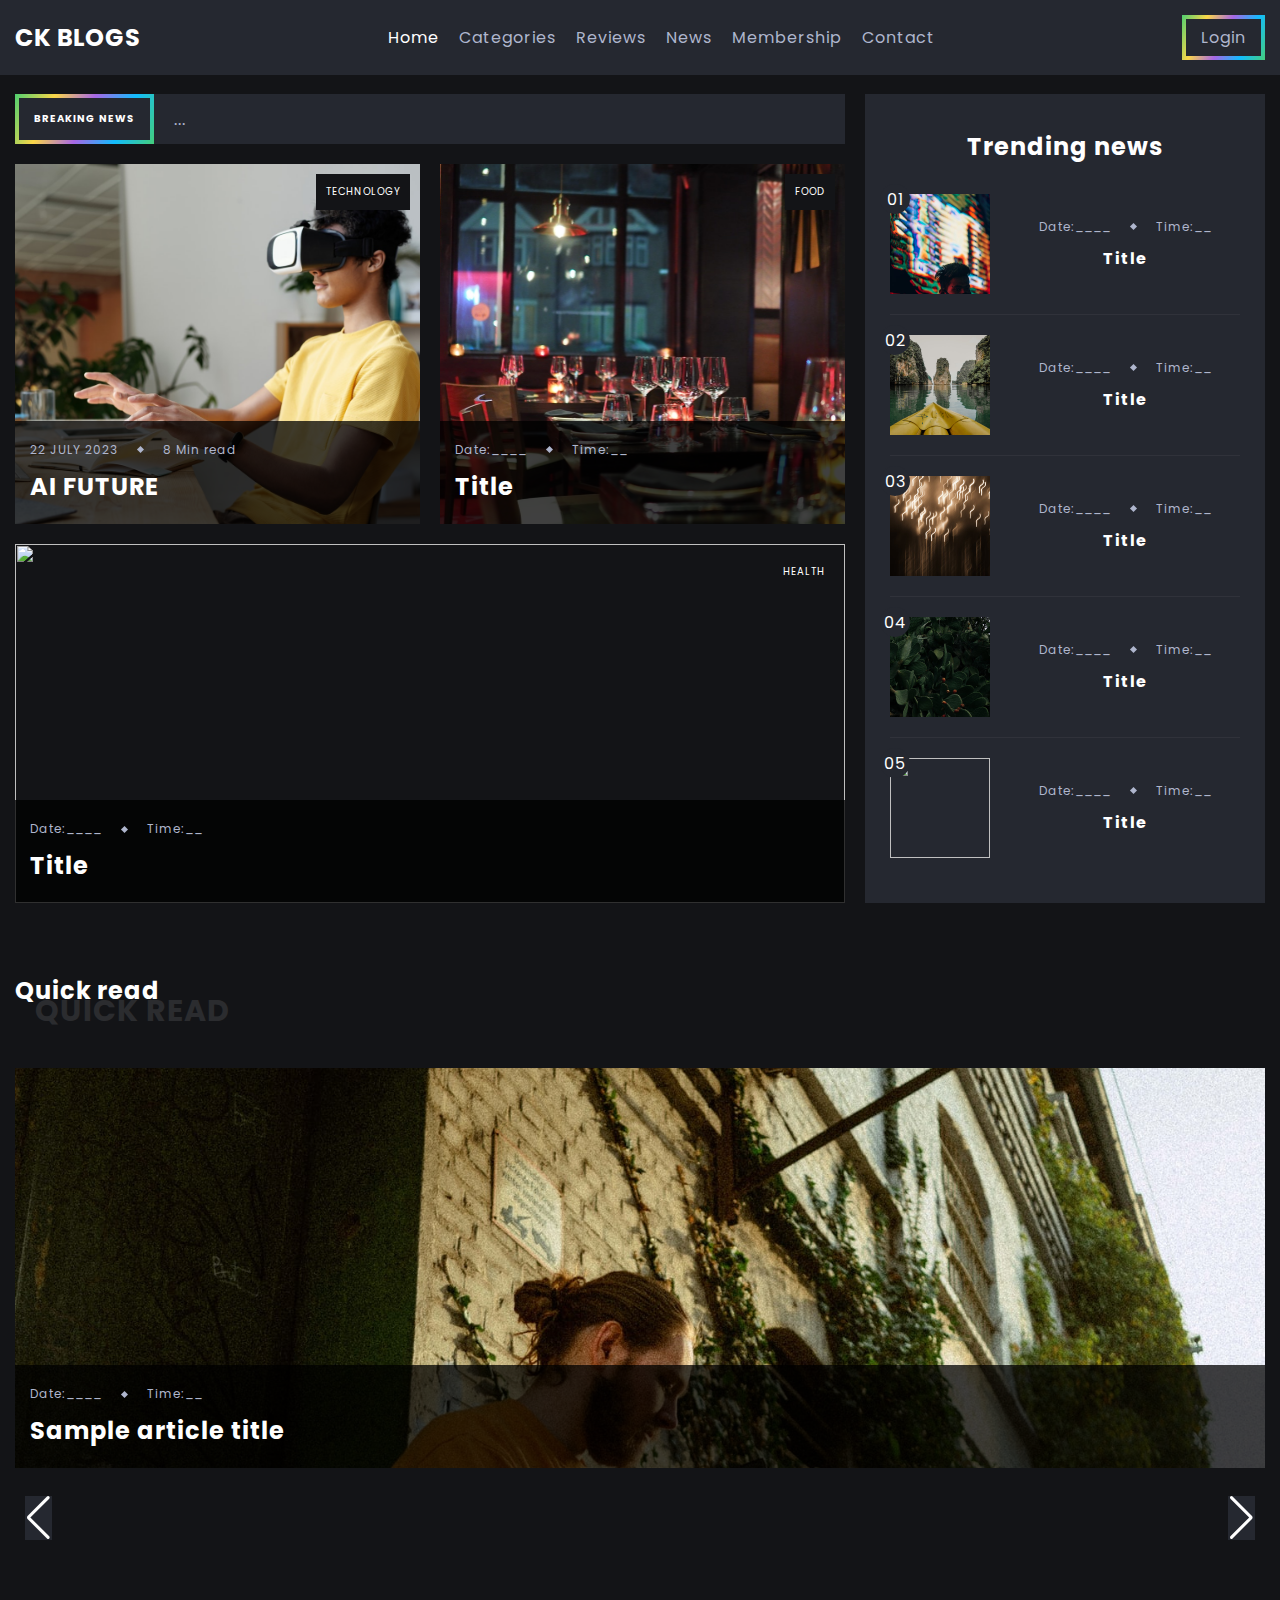
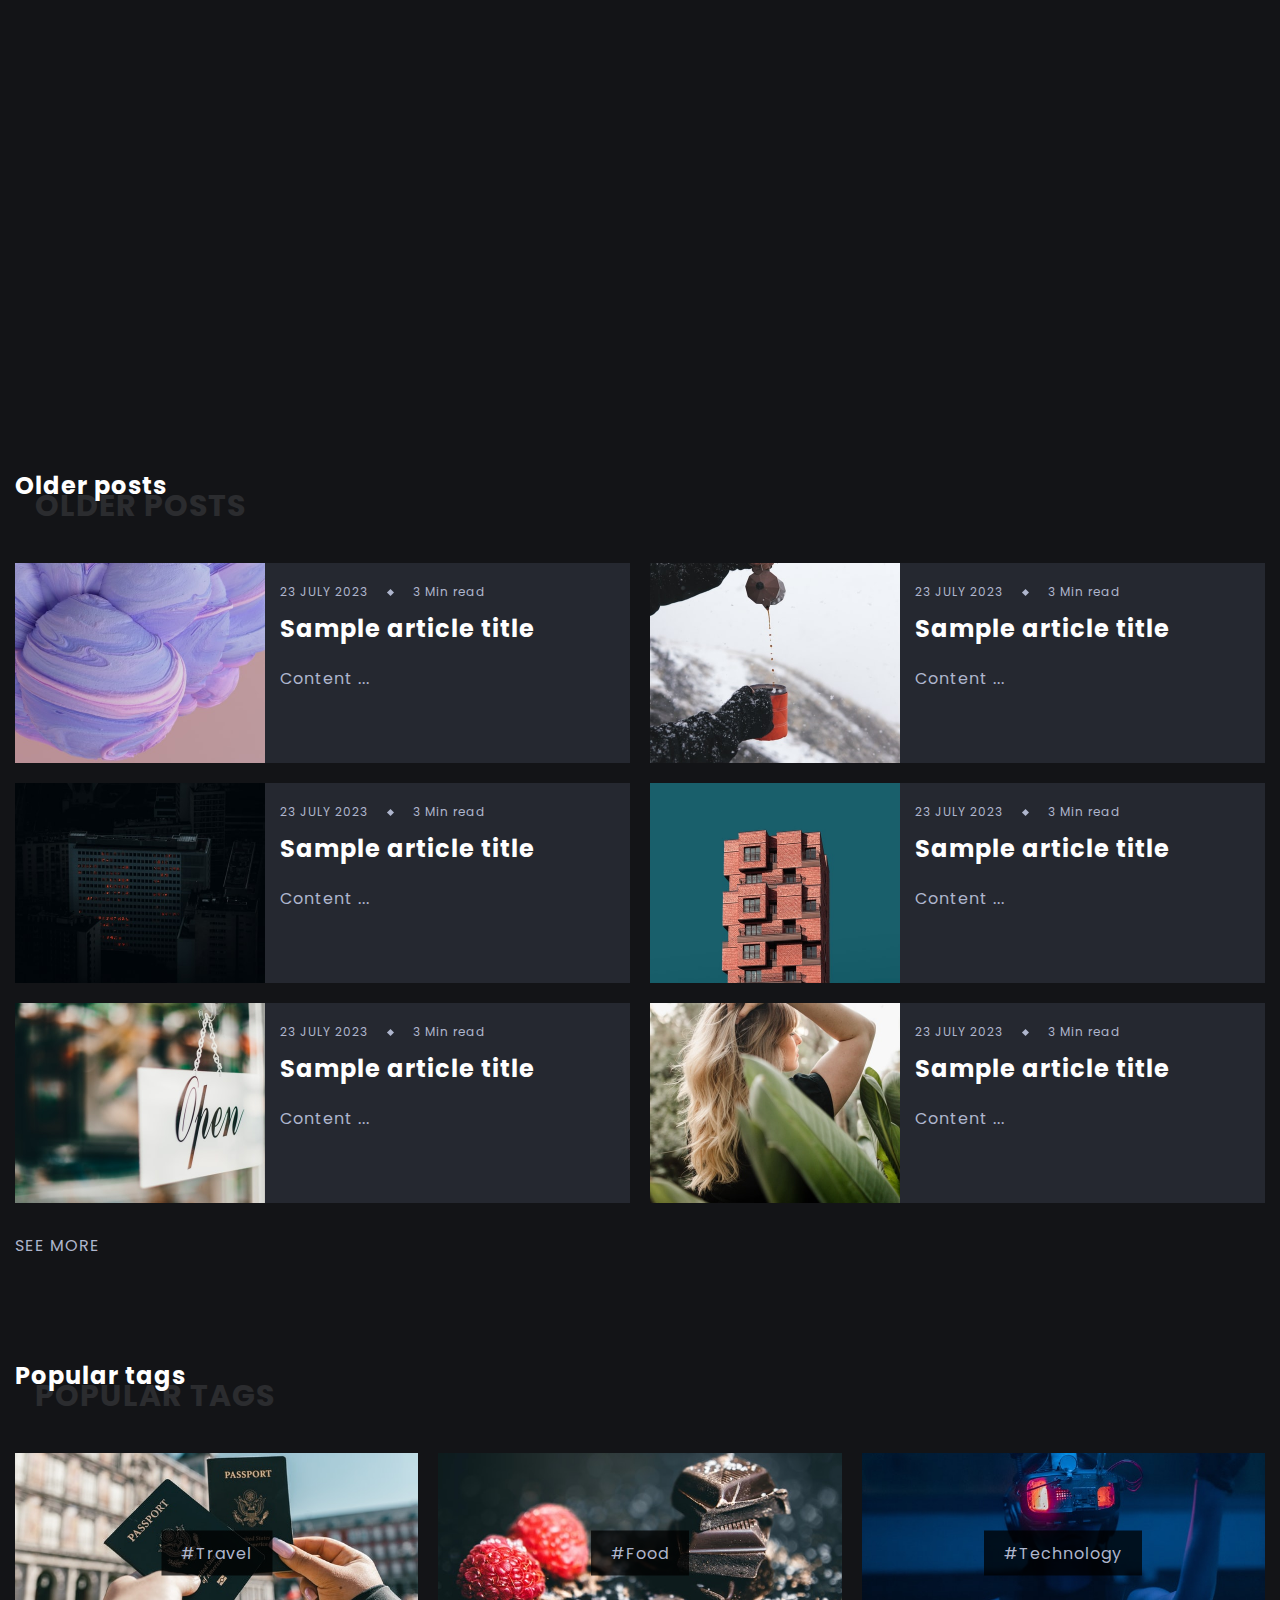
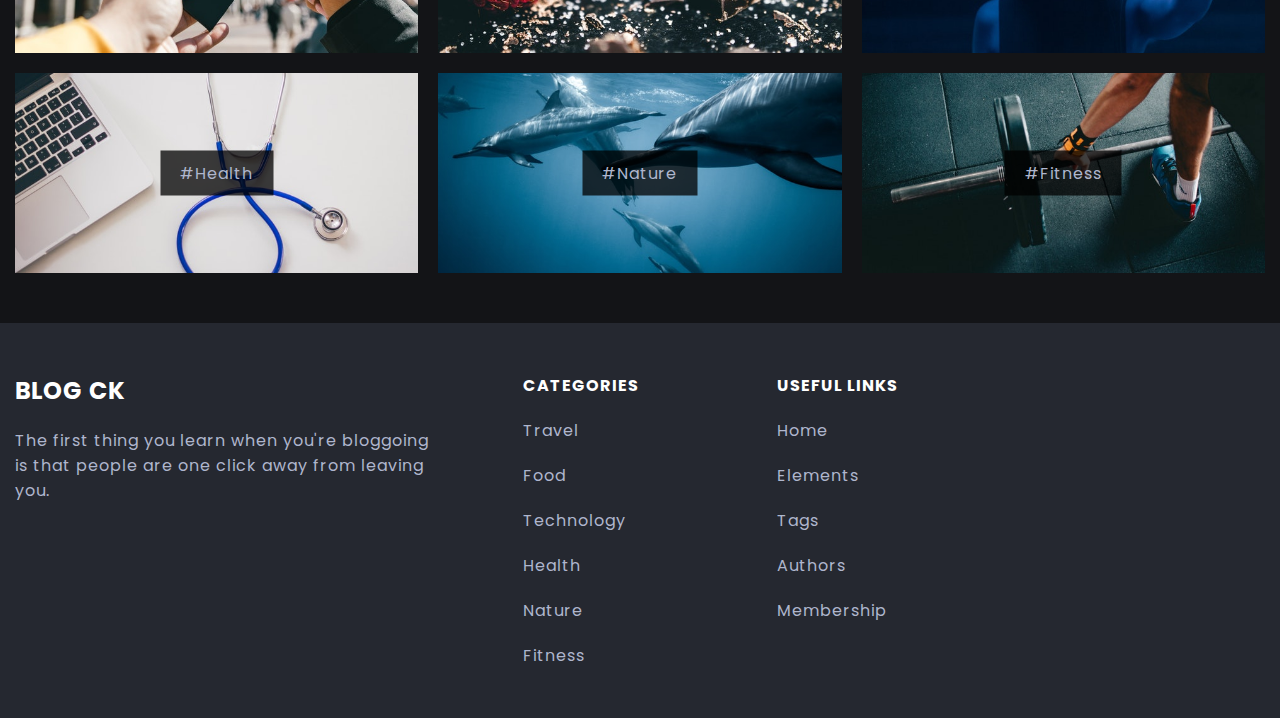
==== BLOG-20230724T111830Z-001/BLOG/index.html @ ecc89c0d "Add files via upload" ====
<html lang="en">
<head>
    <meta charset="UTF-8">
    <meta http-equiv="X-UA-Compatible" content="IE=edge">
    <meta name="viewport" content="width=device-width, initial-scale=1.0">
    <title>BLOG</title>
    <link rel="stylesheet" href="main css">
    <link rel="stylesheet" href="main2.css">
</head>
<body>
    <header class="header" id="header">
        <nav class="navbar container">
            <a href="index.html">
                <h2 class="logo">CK BLOGS</h2>
            </a>

            <div class="menu" id="menu">
                <ul class="list">
                    <li class="list-item">
                        <a href="#" class="list-link current">Home</a>
                    </li>
                    <li class="list-item">
                       <a href="#" class="list-link">Categories</a>
                    </li>
                    <li class="list-item">
                        <a href="#" class="list-link">Reviews</a>
                    </li>
                    <li class="list-item">
                        <a href="#" class="list-link">News</a>
                    </li>
                    <li class="list-item">
                        <a href="#" class="list-link">Membership</a>
                    </li>
                    <li class="list-item">
                        <a href="#" class="list-link">Contact</a>
                    </li>
            
                </ul>
            </div>

            <div class="list list-right">
                <!-- <a href="#" class="list-link screen-sm-hidden">Sign in</a> -->
                <a href="LOGIN PAGE\index.html" class="btn sign-up-btn fancy-border screen-sm-hidden">
                    <span>Login</span>
                </a>
            </div>

        </nav>

    </header>
    <div class="search-form-container container" id="search-form-container">

        <div class="form-container-inner">

            <form action="" class="form">
                <input class="form-input" type="text" placeholder="What are you looking for?">
                <button class="btn form-btn" type="submit">
                    <i class="ri-search-line"></i>
                </button>
            </form>
            <span class="form-note">Or press ESC to close.</span>

        </div>

        <button class="btn form-close-btn place-items-center" id="form-close-btn">
            <i class="ri-close-line"></i>
        </button>

    </div>
    <section class="featured-articles section section-header-offset">

        <div class="featured-articles-container container d-grid">

            <div class="featured-content d-grid">

                <div class="headline-banner">
                    <h3 class="headline fancy-border">
                        <span class="place-items-center">Breaking news</span>
                    </h3>
                    <span class="headline-description">...</span>
                </div>

                <a href="post.html" class="article featured-article featured-article-1">
                    <img src="featured/featured-1.jpg" alt="" class="article-image">
                    <span class="article-category">Technology</span>

                    <div class="article-data-container">

                        <div class="article-data">
                            <span>22 JULY 2023</span>
                            <span class="article-data-spacer"></span>
                            <span>8 Min read</span>
                        </div>

                        <h3 class="title article-title">AI FUTURE</h3>

                    </div>
                </a>

                <a href="./post.html" class="article featured-article featured-article-2">
                    <img src="featured/featured-2.jpg" alt="" class="article-image">
                    <span class="article-category">Food</span>

                    <div class="article-data-container">

                        <div class="article-data">
                            <span>Date:____</span>
                            <span class="article-data-spacer"></span>
                            <span>Time:__</span>
                        </div>

                        <h3 class="title article-title">Title</h3>

                    </div>
                </a>

                <a href="post.html" class="article featured-article featured-article-3">
                    <img src="" alt="" class="article-image">
                    <span class="article-category">Health</span>

                    <div class="article-data-container">

                        <div class="article-data">
                            <span>Date:____</span>
                            <span class="article-data-spacer"></span>
                            <span>Time:__ </span>
                        </div>

                        <h3 class="title article-title">Title</h3>  

                    </div>
                </a>

            </div>
            
            <div class="sidebar d-grid">

                <h3 class="title featured-content-title">Trending news</h3>

                <a href="#" class="trending-news-box">
                    <div class="trending-news-img-box">
                        <span class="trending-number place-items-center">01</span>
                        <img src="trending/trending_1.jpg" alt="" class="article-image">
                    </div>

                    <div class="trending-news-data">

                        <div class="article-data">
                            <span>Date:____</span>
                            <span class="article-data-spacer"></span>
                            <span>Time:__</span>
                        </div>

                        <h3 class="title article-title">Title</h3>

                    </div>
                </a>

                <a href="#" class="trending-news-box">
                    <div class="trending-news-img-box">
                        <span class="trending-number place-items-center">02</span>
                        <img src="trending/trending_2.jpg" alt="" class="article-image">
                    </div>

                    <div class="trending-news-data">

                        <div class="article-data">
                            <span>Date:____</span>
                            <span class="article-data-spacer"></span>
                            <span>Time:__</span>
                        </div>

                        <h3 class="title article-title">Title</h3>

                    </div>
                </a>

                <a href="#" class="trending-news-box">
                    <div class="trending-news-img-box">
                        <span class="trending-number place-items-center">03</span>
                        <img src="trending/trending_3.jpg" alt="" class="article-image">
                    </div>

                    <div class="trending-news-data">

                        <div class="article-data">
                            <span>Date:____</span>
                            <span class="article-data-spacer"></span>
                            <span>Time:__</span>
                        </div>

                        <h3 class="title article-title">Title</h3>

                    </div>
                </a>

                <a href="#" class="trending-news-box">
                    <div class="trending-news-img-box">
                        <span class="trending-number place-items-center">04</span>
                        <img src="trending/trending_4.jpg" alt="" class="article-image">
                    </div>

                    <div class="trending-news-data">

                        <div class="article-data">
                            <span>Date:____</span>
                            <span class="article-data-spacer"></span>
                            <span>Time:__</span>
                        </div>

                        <h3 class="title article-title">Title</h3>

                    </div>
                </a>

                <a href="#" class="trending-news-box">
                    <div class="trending-news-img-box">
                        <span class="trending-number place-items-center">05</span>
                        <img src="" alt="" class="article-image">
                    </div>

                    <div class="trending-news-data">

                        <div class="article-data">
                            <span>Date:____</span>
                            <span class="article-data-spacer"></span>
                            <span>Time:__</span>
                        </div>

                        <h3 class="title article-title">Title</h3>

                    </div>
                </a>

            </div>

        </div>

    </section>

    <section class="quick-read section">

        <div class="container">

            <h2 class="title section-title" data-name="Quick read">Quick read</h2>
            <div class="swiper">
                <div class="swiper-wrapper">
                    <a href="#" class="article swiper-slide">
                        <img src="quick_read/quick_read_1.jpg" alt="" class="article-image">

                        <div class="article-data-container">
                            <div class="article-data">
                                <span>Date:____</span>
                                <span class="article-data-spacer"></span>
                                <span>Time:__</span>
                            </div>
                            <h3 class="title article-title">Sample article title</h3>
                        </div>
                    </a>
                    <a href="#" class="article swiper-slide">
                        <img src="quick_read/quick_read_2.jpg" alt="" class="article-image">

                        <div class="article-data-container">
                            <div class="article-data">
                                <span>Date:____</span>
                                <span class="article-data-spacer"></span>
                                <span>3 Min read</span>
                            </div>
                            <h3 class="title article-title">Sample article title</h3>
                        </div>
                    </a>
                    <a href="#" class="article swiper-slide">
                        <img src="quick_read/quick_read_3.jpg" alt="" class="article-image">

                        <div class="article-data-container">
                            <div class="article-data">
                                <span>Date:____</span>
                                <span class="article-data-spacer"></span>
                                <spann>Time:__</span>
                            </div>
                            <h3 class="title article-title">Sample article title</h3>
                        </div>
                    </a>
                    <a href="#" class="article swiper-slide">
                        <img src="quick_read/quick_read_4.jpg" alt="" class="article-image">

                        <div class="article-data-container">
                            <div class="article-data">
                                <span>Date:____</span>
                                <span class="article-data-spacer"></span>
                                <span>Time:__</span>
                            </div>
                            <h3 class="title article-title">Sample article title</h3>
                        </div>
                    </a>
                    <a href="#" class="article swiper-slide">
                        <img src="" alt="" class="article-image">

                        <div class="article-data-container">
                            <div class="article-data">
                                <span>Date:____</span>
                                <span class="article-data-spacer"></span>
                                <span>Time:__</span>
                            </div>
                            <h3 class="title article-title">Sample article title</h3>
                        </div>
                    </a>
                    <a href="#" class="article swiper-slide">
                        <img src="quick_read/quick_read_6.jpg" alt="" class="article-image">

                        <div class="article-data-container">
                            <div class="article-data">
                                <span>Date:____</span>
                                <span class="article-data-spacer"></span>
                                <span>Time:__</span>
                            </div>
                            <h3 class="title article-title">Sample article title</h3>
                        </div>
                    </a>
                </div>
                <div class="swiper-button-prev swiper-controls"></div>
                <div class="swiper-button-next swiper-controls"></div>
                <div class="swiper-pagination"></div>
            </div>

        </div>

    </section>
    <section class="older-posts section">

        <div class="container">

            <h2 class="title section-title" data-name="Older posts">Older posts</h2>

            <div class="older-posts-grid-wrapper d-grid">

                <a href="#" class="article d-grid">
                    <div class="older-posts-article-image-wrapper">
                        <img src="older_posts/older_posts_1.jpg" alt="" class="article-image">
                    </div>

                    <div class="article-data-container">

                        <div class="article-data">
                            <span>23 JULY 2023</span>
                            <span class="article-data-spacer"></span>
                            <span>3 Min read</span>
                        </div>

                        <h3 class="title article-title">Sample article title</h3>
                        <p class="article-description">Content ...</p>

                    </div>
                </a>

                <a href="#" class="article d-grid">
                    <div class="older-posts-article-image-wrapper">
                        <img src="older_posts/older_posts_2.jpg" alt="" class="article-image">
                    </div>

                    <div class="article-data-container">

                        <div class="article-data">
                            <span>23 JULY 2023</span>
                            <span class="article-data-spacer"></span>
                            <span>3 Min read</span>
                        </div>

                        <h3 class="title article-title">Sample article title</h3>
                        <p class="article-description">Content ...</p>

                    </div>
                </a>

                <a href="#" class="article d-grid">
                    <div class="older-posts-article-image-wrapper">
                        <img src="older_posts/older_posts_3.jpg" alt="" class="article-image">
                    </div>

                    <div class="article-data-container">

                        <div class="article-data">
                            <span>23 JULY 2023</span>
                            <span class="article-data-spacer"></span>
                            <span>3 Min read</span>
                        </div>

                        <h3 class="title article-title">Sample article title</h3>
                        <p class="article-description">Content ...</p>

                    </div>
                </a>

                <a href="#" class="article d-grid">
                    <div class="older-posts-article-image-wrapper">
                        <img src="older_posts/older_posts_4.jpg" alt="" class="article-image">
                    </div>

                    <div class="article-data-container">

                        <div class="article-data">
                            <span>23 JULY 2023</span>
                            <span class="article-data-spacer"></span>
                            <span>3 Min read</span>
                        </div>

                        <h3 class="title article-title">Sample article title</h3>
                        <p class="article-description">Content ...</p>

                    </div>
                </a>

                <a href="#" class="article d-grid">
                    <div class="older-posts-article-image-wrapper">
                        <img src="older_posts/older_posts_5.jpg" alt="" class="article-image">
                    </div>

                    <div class="article-data-container">

                        <div class="article-data">
                            <span>23 JULY 2023</span>
                            <span class="article-data-spacer"></span>
                            <span>3 Min read</span>
                        </div>

                        <h3 class="title article-title">Sample article title</h3>
                        <p class="article-description">Content ...</p>

                    </div>
                </a>

                <a href="#" class="article d-grid">
                    <div class="older-posts-article-image-wrapper">
                        <img src="older_posts/older_posts_6.jpg" alt="" class="article-image">
                    </div>

                    <div class="article-data-container">

                        <div class="article-data">
                            <span>23 JULY 2023</span>
                            <span class="article-data-spacer"></span>
                            <span>3 Min read</span>
                        </div>

                        <h3 class="title article-title">Sample article title</h3>
                        <p class="article-description">Content ...</p>

                    </div>
                </a>

            </div>

            <div class="see-more-container">
                <a href="#" class="btn see-more-btn place-items-center">See more <i class="ri-arrow-right-s-line"></i></i></a>
            </div>

        </div>

    </section>
    <section class="popular-tags section">

        <div class="container">

            <h2 class="title section-title" data-name="Popular tags">Popular tags</h2>

            <div class="popular-tags-container d-grid">

                <a href="#" class="article">
                    <span class="tag-name">#Travel</span>
                    <img src="tags/travel-tag.jpg" alt="" class="article-image">
                </a>

                <a href="#" class="article">
                    <span class="tag-name">#Food</span>
                    <img src="tags/food-tag.jpg" alt="" class="article-image">
                </a>

                <a href="#" class="article">
                    <span class="tag-name">#Technology</span>
                    <img src="tags/technology-tag.jpg" alt="" class="article-image">
                </a>

                <a href="#" class="article">
                    <span class="tag-name">#Health</span>
                    <img src="tags/health-tag.jpg" alt="" class="article-image">
                </a>

                <a href="#" class="article">
                    <span class="tag-name">#Nature</span>
                    <img src="tags/nature-tag.jpg" alt="" class="article-image">
                </a>

                <a href="#" class="article">
                    <span class="tag-name">#Fitness</span>
                    <img src="tags/fitness-tag.jpg" alt="" class="article-image">
                </a>

            </div>

        </div>
    </section>
    <!-- <section class="newsletter section">

        <div class="container">

            <h2 class="title section-title" data-name="Newsletter">Newsletter</h2>

            <div class="form-container-inner">
                <h6 class="title newsletter-title">SUBSCRIBE TO BLOG CK</h6>
                <p class="newsletter-description">!!!!!!</p>

                <form action="" class="form">
                    <input class="form-input" type="text" placeholder="Enter your email address">
                    <button class="btn form-btn" type="submit">
                        <i class="ri-mail-send-line"></i>
                    </button>
                </form>

            </div>

        </div>

    </section> -->
    <footer class="footer section">

        <div class="footer-container container d-grid">
            
            <div class="company-data">
                <a href="./index.html">
                    <h2 class="logo">BLOG CK</h2>
                </a>
                <p class="company-description">The first thing you learn when you're bloggoing is that people are one click away from leaving you.</p>
                
                <ul class="list social-media">
                    <li class="list-item">
                        <a href="https://instagram.com/x__.chandru.__x?igshid=NjIwNzIyMDk2Mg==" class="list-link"><i class="ri-instagram-line"></i></a>
                    </li>
                    <li class="list-item">
                        <a href="#" class="list-link"><i class="ri-facebook-circle-line"></i></a>
                    </li>
                    <li class="list-item">
                        <a href="#" class="list-link"><i class="ri-twitter-line"></i></a>
                    </li>
                    <li class="list-item">
                        <!-- <a href="#" class="list-link"><i class="ri-pinterest-line"></i></a> -->
                    </li>
                </ul>

            </div>

            <div>
                <h6 class="title footer-title">Categories</h6>
                
                <ul class="footer-list list">
                    <li class="list-item">
                        <a href="#" class="list-link">Travel</a>
                    </li>
                    <li class="list-item">
                        <a href="#" class="list-link">Food</a>
                    </li>
                    <li class="list-item">
                        <a href="#" class="list-link">Technology</a>
                    </li>
                    <li class="list-item">
                        <a href="#" class="list-link">Health</a>
                    </li>
                    <li class="list-item">
                        <a href="#" class="list-link">Nature</a>
                    </li>
                    <li class="list-item">
                        <a href="#" class="list-link">Fitness</a>
                    </li>
                </ul>

            </div>

            <div>
                <h6 class="title footer-title">Useful links</h6>
                
                <ul class="footer-list list">
                    <li class="list-item">
                        <a href="#" class="list-link">Home</a>
                    </li>
                    <li class="list-item">
                        <a href="#" class="list-link">Elements</a>
                    </li>
                    <li class="list-item">
                        <a href="#" class="list-link">Tags</a>
                    </li>
                    <li class="list-item">
                        <a href="#" class="list-link">Authors</a>
                    </li>
                    <li class="list-item">
                        <a href="#" class="list-link">Membership</a>
                    </li>
                </ul>

            </div>

            </div>

        </div>
        
    </footer>
<!--     
    <script src="LOGIN PAGE\main.js"></script>
    <script src="LOGIN PAGE\main2.js"></script> -->
</body>
</html>
---- BLOG-20230724T111830Z-001/BLOG/main2.css ----
@font-face{font-family:swiper-icons;src:url('data:application/font-woff;charset=utf-8;base64, [base64]//wADZ2x5ZgAAAywAAADMAAAD2MHtryVoZWFkAAABbAAAADAAAAA2E2+eoWhoZWEAAAGcAAAAHwAAACQC9gDzaG10eAAAAigAAAAZAAAArgJkABFsb2NhAAAC0AAAAFoAAABaFQAUGG1heHAAAAG8AAAAHwAAACAAcABAbmFtZQAAA/gAAAE5AAACXvFdBwlwb3N0AAAFNAAAAGIAAACE5s74hXjaY2BkYGAAYpf5Hu/j+W2+MnAzMYDAzaX6QjD6/4//Bxj5GA8AuRwMYGkAPywL13jaY2BkYGA88P8Agx4j+/8fQDYfA1AEBWgDAIB2BOoAeNpjYGRgYNBh4GdgYgABEMnIABJzYNADCQAACWgAsQB42mNgYfzCOIGBlYGB0YcxjYGBwR1Kf2WQZGhhYGBiYGVmgAFGBiQQkOaawtDAoMBQxXjg/wEGPcYDDA4wNUA2CCgwsAAAO4EL6gAAeNpj2M0gyAACqxgGNWBkZ2D4/wMA+xkDdgAAAHjaY2BgYGaAYBkGRgYQiAHyGMF8FgYHIM3DwMHABGQrMOgyWDLEM1T9/w8UBfEMgLzE////P/5//f/V/xv+r4eaAAeMbAxwIUYmIMHEgKYAYjUcsDAwsLKxc3BycfPw8jEQA/[base64]/uznmfPFBNODM2K7MTQ45YEAZqGP81AmGGcF3iPqOop0r1SPTaTbVkfUe4HXj97wYE+yNwWYxwWu4v1ugWHgo3S1XdZEVqWM7ET0cfnLGxWfkgR42o2PvWrDMBSFj/IHLaF0zKjRgdiVMwScNRAoWUoH78Y2icB/yIY09An6AH2Bdu/UB+yxopYshQiEvnvu0dURgDt8QeC8PDw7Fpji3fEA4z/PEJ6YOB5hKh4dj3EvXhxPqH/SKUY3rJ7srZ4FZnh1PMAtPhwP6fl2PMJMPDgeQ4rY8YT6Gzao0eAEA409DuggmTnFnOcSCiEiLMgxCiTI6Cq5DZUd3Qmp10vO0LaLTd2cjN4fOumlc7lUYbSQcZFkutRG7g6JKZKy0RmdLY680CDnEJ+UMkpFFe1RN7nxdVpXrC4aTtnaurOnYercZg2YVmLN/d/gczfEimrE/fs/bOuq29Zmn8tloORaXgZgGa78yO9/cnXm2BpaGvq25Dv9S4E9+5SIc9PqupJKhYFSSl47+Qcr1mYNAAAAeNptw0cKwkAAAMDZJA8Q7OUJvkLsPfZ6zFVERPy8qHh2YER+3i/BP83vIBLLySsoKimrqKqpa2hp6+jq6RsYGhmbmJqZSy0sraxtbO3sHRydnEMU4uR6yx7JJXveP7WrDycAAAAAAAH//wACeNpjYGRgYOABYhkgZgJCZgZNBkYGLQZtIJsFLMYAAAw3ALgAeNolizEKgDAQBCchRbC2sFER0YD6qVQiBCv/H9ezGI6Z5XBAw8CBK/m5iQQVauVbXLnOrMZv2oLdKFa8Pjuru2hJzGabmOSLzNMzvutpB3N42mNgZGBg4GKQYzBhYMxJLMlj4GBgAYow/P/PAJJhLM6sSoWKfWCAAwDAjgbRAAB42mNgYGBkAIIbCZo5IPrmUn0hGA0AO8EFTQAA');font-weight:400;font-style:normal}:root{--swiper-theme-color:#007aff}.swiper{margin-left:auto;margin-right:auto;position:relative;overflow:hidden;list-style:none;padding:0;z-index:1}.swiper-vertical>.swiper-wrapper{flex-direction:column}.swiper-wrapper{position:relative;width:100%;height:100%;z-index:1;display:flex;transition-property:transform;box-sizing:content-box}.swiper-android .swiper-slide,.swiper-wrapper{transform:translate3d(0px,0,0)}.swiper-pointer-events{touch-action:pan-y}.swiper-pointer-events.swiper-vertical{touch-action:pan-x}.swiper-slide{flex-shrink:0;width:100%;height:100%;position:relative;transition-property:transform}.swiper-slide-invisible-blank{visibility:hidden}.swiper-autoheight,.swiper-autoheight .swiper-slide{height:auto}.swiper-autoheight .swiper-wrapper{align-items:flex-start;transition-property:transform,height}.swiper-3d,.swiper-3d.swiper-css-mode .swiper-wrapper{perspective:1200px}.swiper-3d .swiper-cube-shadow,.swiper-3d .swiper-slide,.swiper-3d .swiper-slide-shadow,.swiper-3d .swiper-slide-shadow-bottom,.swiper-3d .swiper-slide-shadow-left,.swiper-3d .swiper-slide-shadow-right,.swiper-3d .swiper-slide-shadow-top,.swiper-3d .swiper-wrapper{transform-style:preserve-3d}.swiper-3d .swiper-slide-shadow,.swiper-3d .swiper-slide-shadow-bottom,.swiper-3d .swiper-slide-shadow-left,.swiper-3d .swiper-slide-shadow-right,.swiper-3d .swiper-slide-shadow-top{position:absolute;left:0;top:0;width:100%;height:100%;pointer-events:none;z-index:10}.swiper-3d .swiper-slide-shadow{background:rgba(0,0,0,.15)}.swiper-3d .swiper-slide-shadow-left{background-image:linear-gradient(to left,rgba(0,0,0,.5),rgba(0,0,0,0))}.swiper-3d .swiper-slide-shadow-right{background-image:linear-gradient(to right,rgba(0,0,0,.5),rgba(0,0,0,0))}.swiper-3d .swiper-slide-shadow-top{background-image:linear-gradient(to top,rgba(0,0,0,.5),rgba(0,0,0,0))}.swiper-3d .swiper-slide-shadow-bottom{background-image:linear-gradient(to bottom,rgba(0,0,0,.5),rgba(0,0,0,0))}.swiper-css-mode>.swiper-wrapper{overflow:auto;scrollbar-width:none;-ms-overflow-style:none}.swiper-css-mode>.swiper-wrapper::-webkit-scrollbar{display:none}.swiper-css-mode>.swiper-wrapper>.swiper-slide{scroll-snap-align:start start}.swiper-horizontal.swiper-css-mode>.swiper-wrapper{scroll-snap-type:x mandatory}.swiper-vertical.swiper-css-mode>.swiper-wrapper{scroll-snap-type:y mandatory}.swiper-centered>.swiper-wrapper::before{content:'';flex-shrink:0;order:9999}.swiper-centered.swiper-horizontal>.swiper-wrapper>.swiper-slide:first-child{margin-inline-start:var(--swiper-centered-offset-before)}.swiper-centered.swiper-horizontal>.swiper-wrapper::before{height:100%;min-height:1px;width:var(--swiper-centered-offset-after)}.swiper-centered.swiper-vertical>.swiper-wrapper>.swiper-slide:first-child{margin-block-start:var(--swiper-centered-offset-before)}.swiper-centered.swiper-vertical>.swiper-wrapper::before{width:100%;min-width:1px;height:var(--swiper-centered-offset-after)}.swiper-centered>.swiper-wrapper>.swiper-slide{scroll-snap-align:center center}.swiper-virtual.swiper-css-mode .swiper-wrapper::after{content:'';position:absolute;left:0;top:0;pointer-events:none}.swiper-virtual.swiper-css-mode.swiper-horizontal .swiper-wrapper::after{height:1px;width:var(--swiper-virtual-size)}.swiper-virtual.swiper-css-mode.swiper-vertical .swiper-wrapper::after{width:1px;height:var(--swiper-virtual-size)}:root{--swiper-navigation-size:44px}.swiper-button-next,.swiper-button-prev{position:absolute;top:50%;width:calc(var(--swiper-navigation-size)/ 44 * 27);height:var(--swiper-navigation-size);margin-top:calc(0px - (var(--swiper-navigation-size)/ 2));z-index:10;cursor:pointer;display:flex;align-items:center;justify-content:center;color:var(--swiper-navigation-color,var(--swiper-theme-color))}.swiper-button-next.swiper-button-disabled,.swiper-button-prev.swiper-button-disabled{opacity:.35;cursor:auto;pointer-events:none}.swiper-button-next:after,.swiper-button-prev:after{font-family:swiper-icons;font-size:var(--swiper-navigation-size);text-transform:none!important;letter-spacing:0;text-transform:none;font-variant:initial;line-height:1}.swiper-button-prev,.swiper-rtl .swiper-button-next{left:10px;right:auto}.swiper-button-prev:after,.swiper-rtl .swiper-button-next:after{content:'prev'}.swiper-button-next,.swiper-rtl .swiper-button-prev{right:10px;left:auto}.swiper-button-next:after,.swiper-rtl .swiper-button-prev:after{content:'next'}.swiper-button-lock{display:none}.swiper-pagination{position:absolute;text-align:center;transition:.3s opacity;transform:translate3d(0,0,0);z-index:10}.swiper-pagination.swiper-pagination-hidden{opacity:0}.swiper-horizontal>.swiper-pagination-bullets,.swiper-pagination-bullets.swiper-pagination-horizontal,.swiper-pagination-custom,.swiper-pagination-fraction{bottom:10px;left:0;width:100%}.swiper-pagination-bullets-dynamic{overflow:hidden;font-size:0}.swiper-pagination-bullets-dynamic .swiper-pagination-bullet{transform:scale(.33);position:relative}.swiper-pagination-bullets-dynamic .swiper-pagination-bullet-active{transform:scale(1)}.swiper-pagination-bullets-dynamic .swiper-pagination-bullet-active-main{transform:scale(1)}.swiper-pagination-bullets-dynamic .swiper-pagination-bullet-active-prev{transform:scale(.66)}.swiper-pagination-bullets-dynamic .swiper-pagination-bullet-active-prev-prev{transform:scale(.33)}.swiper-pagination-bullets-dynamic .swiper-pagination-bullet-active-next{transform:scale(.66)}.swiper-pagination-bullets-dynamic .swiper-pagination-bullet-active-next-next{transform:scale(.33)}.swiper-pagination-bullet{width:var(--swiper-pagination-bullet-width,var(--swiper-pagination-bullet-size,8px));height:var(--swiper-pagination-bullet-height,var(--swiper-pagination-bullet-size,8px));display:inline-block;border-radius:50%;background:var(--swiper-pagination-bullet-inactive-color,#000);opacity:var(--swiper-pagination-bullet-inactive-opacity, .2)}button.swiper-pagination-bullet{border:none;margin:0;padding:0;box-shadow:none;-webkit-appearance:none;appearance:none}.swiper-pagination-clickable .swiper-pagination-bullet{cursor:pointer}.swiper-pagination-bullet:only-child{display:none!important}.swiper-pagination-bullet-active{opacity:var(--swiper-pagination-bullet-opacity, 1);background:var(--swiper-pagination-color,var(--swiper-theme-color))}.swiper-pagination-vertical.swiper-pagination-bullets,.swiper-vertical>.swiper-pagination-bullets{right:10px;top:50%;transform:translate3d(0px,-50%,0)}.swiper-pagination-vertical.swiper-pagination-bullets .swiper-pagination-bullet,.swiper-vertical>.swiper-pagination-bullets .swiper-pagination-bullet{margin:var(--swiper-pagination-bullet-vertical-gap,6px) 0;display:block}.swiper-pagination-vertical.swiper-pagination-bullets.swiper-pagination-bullets-dynamic,.swiper-vertical>.swiper-pagination-bullets.swiper-pagination-bullets-dynamic{top:50%;transform:translateY(-50%);width:8px}.swiper-pagination-vertical.swiper-pagination-bullets.swiper-pagination-bullets-dynamic .swiper-pagination-bullet,.swiper-vertical>.swiper-pagination-bullets.swiper-pagination-bullets-dynamic .swiper-pagination-bullet{display:inline-block;transition:.2s transform,.2s top}.swiper-horizontal>.swiper-pagination-bullets .swiper-pagination-bullet,.swiper-pagination-horizontal.swiper-pagination-bullets .swiper-pagination-bullet{margin:0 var(--swiper-pagination-bullet-horizontal-gap,4px)}.swiper-horizontal>.swiper-pagination-bullets.swiper-pagination-bullets-dynamic,.swiper-pagination-horizontal.swiper-pagination-bullets.swiper-pagination-bullets-dynamic{left:50%;transform:translateX(-50%);white-space:nowrap}.swiper-horizontal>.swiper-pagination-bullets.swiper-pagination-bullets-dynamic .swiper-pagination-bullet,.swiper-pagination-horizontal.swiper-pagination-bullets.swiper-pagination-bullets-dynamic .swiper-pagination-bullet{transition:.2s transform,.2s left}.swiper-horizontal.swiper-rtl>.swiper-pagination-bullets-dynamic .swiper-pagination-bullet{transition:.2s transform,.2s right}.swiper-pagination-progressbar{background:rgba(0,0,0,.25);position:absolute}.swiper-pagination-progressbar .swiper-pagination-progressbar-fill{background:var(--swiper-pagination-color,var(--swiper-theme-color));position:absolute;left:0;top:0;width:100%;height:100%;transform:scale(0);transform-origin:left top}.swiper-rtl .swiper-pagination-progressbar .swiper-pagination-progressbar-fill{transform-origin:right top}.swiper-horizontal>.swiper-pagination-progressbar,.swiper-pagination-progressbar.swiper-pagination-horizontal,.swiper-pagination-progressbar.swiper-pagination-vertical.swiper-pagination-progressbar-opposite,.swiper-vertical>.swiper-pagination-progressbar.swiper-pagination-progressbar-opposite{width:100%;height:4px;left:0;top:0}.swiper-horizontal>.swiper-pagination-progressbar.swiper-pagination-progressbar-opposite,.swiper-pagination-progressbar.swiper-pagination-horizontal.swiper-pagination-progressbar-opposite,.swiper-pagination-progressbar.swiper-pagination-vertical,.swiper-vertical>.swiper-pagination-progressbar{width:4px;height:100%;left:0;top:0}.swiper-pagination-lock{display:none}.swiper-scrollbar{border-radius:10px;position:relative;-ms-touch-action:none;background:rgba(0,0,0,.1)}.swiper-horizontal>.swiper-scrollbar{position:absolute;left:1%;bottom:3px;z-index:50;height:5px;width:98%}.swiper-vertical>.swiper-scrollbar{position:absolute;right:3px;top:1%;z-index:50;width:5px;height:98%}.swiper-scrollbar-drag{height:100%;width:100%;position:relative;background:rgba(0,0,0,.5);border-radius:10px;left:0;top:0}.swiper-scrollbar-cursor-drag{cursor:move}.swiper-scrollbar-lock{display:none}.swiper-zoom-container{width:100%;height:100%;display:flex;justify-content:center;align-items:center;text-align:center}.swiper-zoom-container>canvas,.swiper-zoom-container>img,.swiper-zoom-container>svg{max-width:100%;max-height:100%;object-fit:contain}.swiper-slide-zoomed{cursor:move}.swiper-lazy-preloader{width:42px;height:42px;position:absolute;left:50%;top:50%;margin-left:-21px;margin-top:-21px;z-index:10;transform-origin:50%;animation:swiper-preloader-spin 1s infinite linear;box-sizing:border-box;border:4px solid var(--swiper-preloader-color,var(--swiper-theme-color));border-radius:50%;border-top-color:transparent}.swiper-lazy-preloader-white{--swiper-preloader-color:#fff}.swiper-lazy-preloader-black{--swiper-preloader-color:#000}@keyframes swiper-preloader-spin{100%{transform:rotate(360deg)}}.swiper .swiper-notification{position:absolute;left:0;top:0;pointer-events:none;opacity:0;z-index:-1000}.swiper-free-mode>.swiper-wrapper{transition-timing-function:ease-out;margin:0 auto}.swiper-grid>.swiper-wrapper{flex-wrap:wrap}.swiper-grid-column>.swiper-wrapper{flex-wrap:wrap;flex-direction:column}.swiper-fade.swiper-free-mode .swiper-slide{transition-timing-function:ease-out}.swiper-fade .swiper-slide{pointer-events:none;transition-property:opacity}.swiper-fade .swiper-slide .swiper-slide{pointer-events:none}.swiper-fade .swiper-slide-active,.swiper-fade .swiper-slide-active .swiper-slide-active{pointer-events:auto}.swiper-cube{overflow:visible}.swiper-cube .swiper-slide{pointer-events:none;-webkit-backface-visibility:hidden;backface-visibility:hidden;z-index:1;visibility:hidden;transform-origin:0 0;width:100%;height:100%}.swiper-cube .swiper-slide .swiper-slide{pointer-events:none}.swiper-cube.swiper-rtl .swiper-slide{transform-origin:100% 0}.swiper-cube .swiper-slide-active,.swiper-cube .swiper-slide-active .swiper-slide-active{pointer-events:auto}.swiper-cube .swiper-slide-active,.swiper-cube .swiper-slide-next,.swiper-cube .swiper-slide-next+.swiper-slide,.swiper-cube .swiper-slide-prev{pointer-events:auto;visibility:visible}.swiper-cube .swiper-slide-shadow-bottom,.swiper-cube .swiper-slide-shadow-left,.swiper-cube .swiper-slide-shadow-right,.swiper-cube .swiper-slide-shadow-top{z-index:0;-webkit-backface-visibility:hidden;backface-visibility:hidden}.swiper-cube .swiper-cube-shadow{position:absolute;left:0;bottom:0px;width:100%;height:100%;opacity:.6;z-index:0}.swiper-cube .swiper-cube-shadow:before{content:'';background:#000;position:absolute;left:0;top:0;bottom:0;right:0;filter:blur(50px)}.swiper-flip{overflow:visible}.swiper-flip .swiper-slide{pointer-events:none;-webkit-backface-visibility:hidden;backface-visibility:hidden;z-index:1}.swiper-flip .swiper-slide .swiper-slide{pointer-events:none}.swiper-flip .swiper-slide-active,.swiper-flip .swiper-slide-active .swiper-slide-active{pointer-events:auto}.swiper-flip .swiper-slide-shadow-bottom,.swiper-flip .swiper-slide-shadow-left,.swiper-flip .swiper-slide-shadow-right,.swiper-flip .swiper-slide-shadow-top{z-index:0;-webkit-backface-visibility:hidden;backface-visibility:hidden}.swiper-creative .swiper-slide{-webkit-backface-visibility:hidden;backface-visibility:hidden;overflow:hidden;transition-property:transform,opacity,height}.swiper-cards{overflow:visible}.swiper-cards .swiper-slide{transform-origin:center bottom;-webkit-backface-visibility:hidden;backface-visibility:hidden;overflow:hidden}
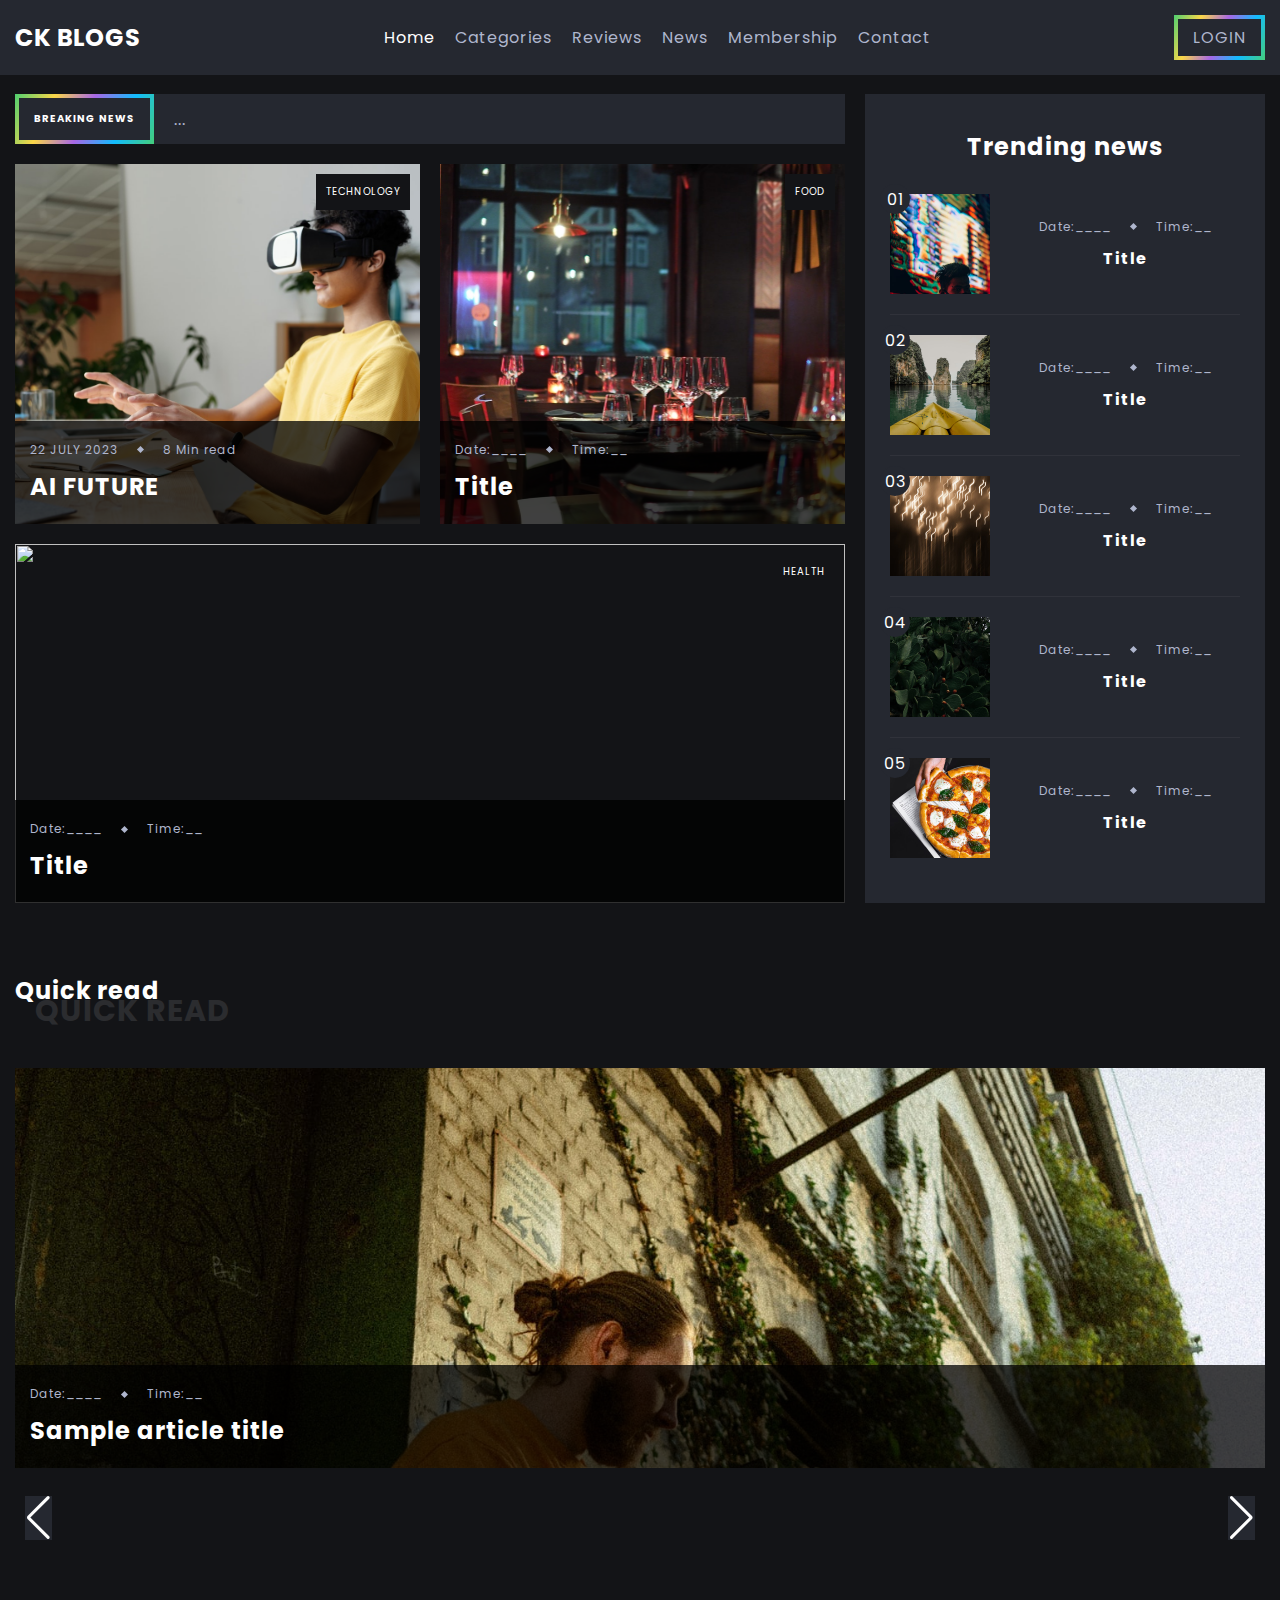
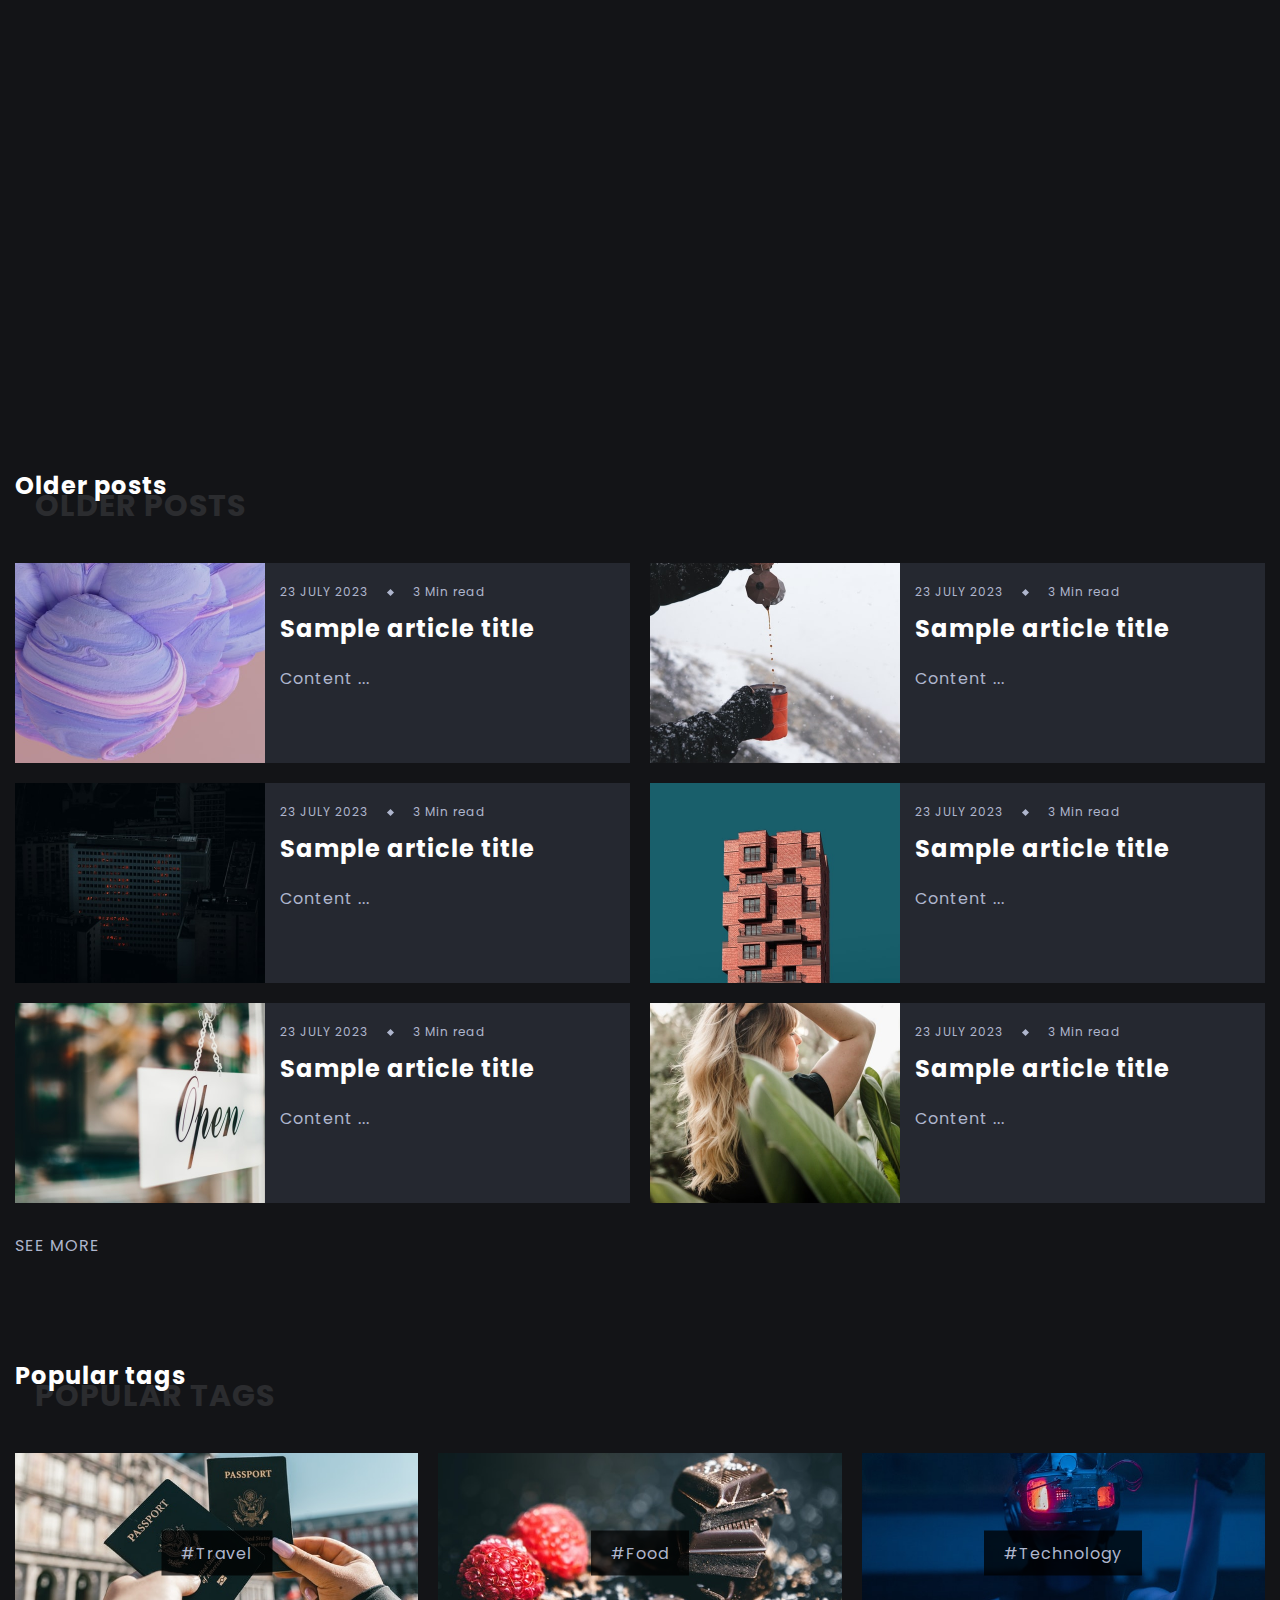
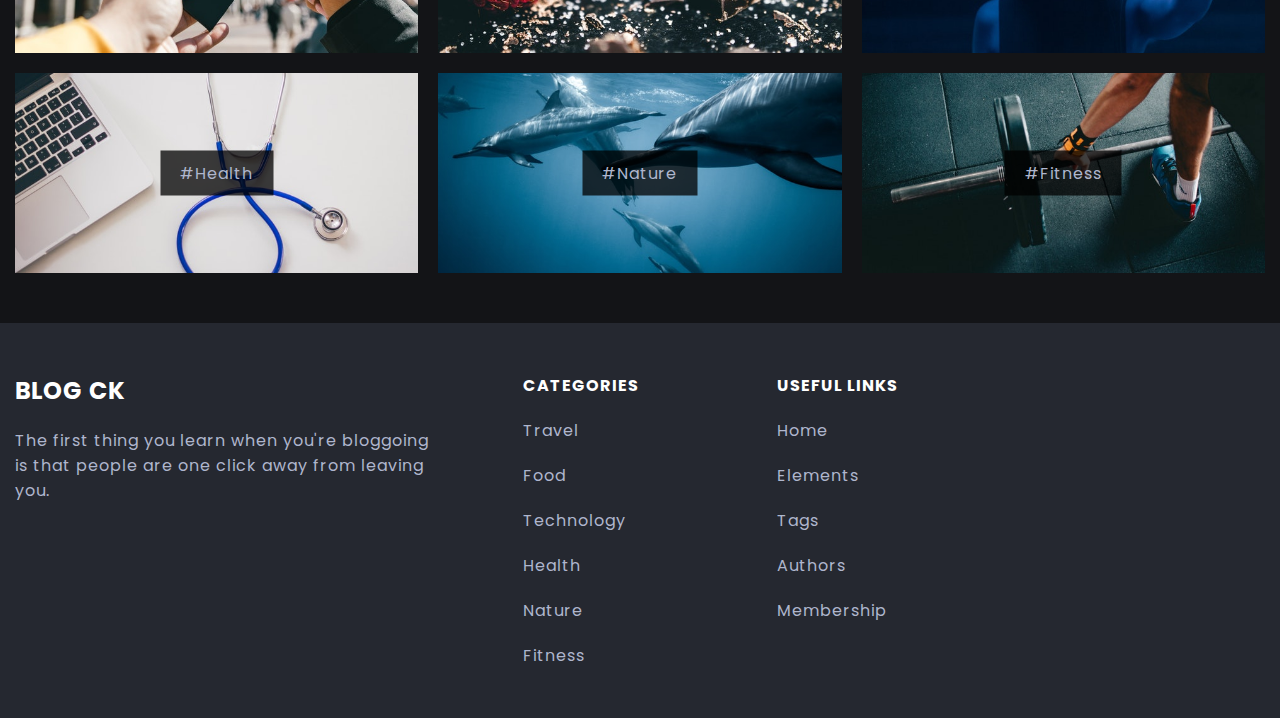
==== commit 0211a399: "Add files via upload" ====
--- a/BLOG-20230724T111830Z-001/BLOG/index.html
+++ b/BLOG-20230724T111830Z-001/BLOG/index.html
@@ -5,8 +5,9 @@
     <meta http-equiv="X-UA-Compatible" content="IE=edge">
     <meta name="viewport" content="width=device-width, initial-scale=1.0">
     <title>BLOG</title>
-    <link rel="stylesheet" href="main css">
+    <link rel="stylesheet" href="main.css">
     <link rel="stylesheet" href="main2.css">
+    <link href="https://cdn.jsdelivr.net/npm/remixicon@2.5.0/fonts/remixicon.css" rel="stylesheet">
 </head>
 <body>
     <header class="header" id="header">
@@ -42,7 +43,7 @@
             <div class="list list-right">
                 <!-- <a href="#" class="list-link screen-sm-hidden">Sign in</a> -->
                 <a href="LOGIN PAGE\index.html" class="btn sign-up-btn fancy-border screen-sm-hidden">
-                    <span>Login</span>
+                    <span>LOGIN</span>
                 </a>
             </div>
 
@@ -218,6 +219,7 @@
                     <div class="trending-news-img-box">
                         <span class="trending-number place-items-center">05</span>
                         <img src="" alt="" class="article-image">
+                        <img src="trending/trending_5.jpg" alt="" class="article-image">
                     </div>
 
                     <div class="trending-news-data">
@@ -295,7 +297,7 @@
                         </div>
                     </a>
                     <a href="#" class="article swiper-slide">
-                        <img src="" alt="" class="article-image">
+                        <img src="quick_read/quick_read_5.jpg" alt="" class="article-image">
 
                         <div class="article-data-container">
                             <div class="article-data">
@@ -500,28 +502,7 @@
 
         </div>
     </section>
-    <!-- <section class="newsletter section">
-
-        <div class="container">
-
-            <h2 class="title section-title" data-name="Newsletter">Newsletter</h2>
-
-            <div class="form-container-inner">
-                <h6 class="title newsletter-title">SUBSCRIBE TO BLOG CK</h6>
-                <p class="newsletter-description">!!!!!!</p>
-
-                <form action="" class="form">
-                    <input class="form-input" type="text" placeholder="Enter your email address">
-                    <button class="btn form-btn" type="submit">
-                        <i class="ri-mail-send-line"></i>
-                    </button>
-                </form>
-
-            </div>
-
-        </div>
-
-    </section> -->
+   
     <footer class="footer section">
 
         <div class="footer-container container d-grid">
@@ -541,9 +522,6 @@
                     </li>
                     <li class="list-item">
                         <a href="#" class="list-link"><i class="ri-twitter-line"></i></a>
-                    </li>
-                    <li class="list-item">
-                        <!-- <a href="#" class="list-link"><i class="ri-pinterest-line"></i></a> -->
                     </li>
                 </ul>
 
--- a/BLOG-20230724T111830Z-001/BLOG/main.css
+++ b/BLOG-20230724T111830Z-001/BLOG/main.css
@@ -0,0 +1,874 @@
+@import url('https://fonts.googleapis.com/css2?family=Poppins:wght@300;400;600;700&display=swap');
+*{
+    margin: 0;
+    padding: 0;
+    box-sizing: border-box;
+}
+
+html{
+    font-size: 62.5%;
+}
+
+body{
+    font-family: var(--font-family);
+    font-size: var(--font-size-sm);
+    color: var(--light-color-alt);
+    background-color: var(--primary-background-color);
+    letter-spacing: 1px;
+    transition: background-color .25s,color .25s;
+}
+
+a{
+    color: inherit;
+    text-decoration: none;
+}
+
+ul{
+    list-style: none;
+}
+
+img{
+    max-width: 100%;
+}
+
+input,
+button {
+  font: inherit;
+  color: inherit;
+  border: none;
+  background-color: transparent;
+}
+
+i{
+    font-size: var(--font-size-md);
+}
+body.light-theme{
+    --light-color: #3d3d3d;
+    --light-color-alt: rgba(0,0,0,.6);
+    --primary-background-color: #fff;
+    --secondary-background-color: #f1f1f1;
+    --hover-light-color: #fff;
+    --transparent-dark-color: var(--secondary-background-color);
+    --transparent-light-color: rgba(0,0,0,.1);
+}
+.container{
+    max-width: 160rem;
+    margin: 0 auto;
+    padding: 0 1.5rem;
+}
+
+.place-items-center{
+    display: inline-flex;
+    align-items: center;
+    justify-content: center;
+}
+
+.section:not(.featured-articles){
+    padding-block: 5rem;
+}
+
+.d-grid{
+    display: grid;
+}
+
+.screen-sm-hidden{
+    display: none;
+}
+.header{
+    background-color: var(--secondary-background-color);
+    position: fixed;
+    top: 0;
+    left: 0;
+    width: 100%;
+    z-index: 999;
+}
+
+.navbar{
+    display: flex;
+    align-items: center;
+    justify-content: space-between;
+    padding-block: 1.5rem;
+}
+
+.logo{
+    font-size: var(--font-size-md);
+    color: var(--light-color);
+}
+:root{
+    --light-color: #fff;
+    --light-color-alt: #afb6cd;
+    --primary-background-color: #131417;
+    --secondary-background-color: #252830;
+    --hover-light-color: var(--light-color);
+    --hover-dark-color: var(--primary-background-color);
+    --gradient-color: linear-gradient(
+        115deg,#4fcf70,#fad648,#a767e5,#12bcfe,#44ce7b);
+    --transparent-light-color: rgba(255,255,255,.05);
+    --transparent-dark-color: rgba(0,0,0,.75);
+    --font-family: 'Poppins', sans-serif;
+    --font-size-xsm: 1.2rem;
+    --font-size-sm: 1.6rem;
+    --font-size-md: 2.4rem;
+    --font-size-lg: 3rem;
+    --font-size-xl: 4rem;
+    --gap: 2rem;
+    --margin-sm: 2rem;
+    --margin-md: 3rem;
+    --item-min-height-sm: 20rem;
+    --item-min-height-md: 30rem;
+}
+.menu{
+    position: absolute;
+    top: 8.5rem;
+    right: 1.5rem;
+    width: 23rem;
+    padding: 1.5rem;
+    background-color:var(--secondary-background-color);
+    opacity: 0;
+    transform: scale(0);
+    transition: opacity .25s ease-in;
+}
+
+.list{
+    display: flex;
+    align-items: center;
+    gap: var(--gap);
+}
+
+.menu > .list{
+    flex-direction: column;
+}
+
+.list-link.current{
+    color: var(--light-color);
+}
+
+.close-menu-icon{
+    display: none;
+}
+
+.btn{
+    cursor: pointer;
+}
+
+.list-link:hover,
+.btn:hover,
+.btn:hover span{
+    color: var(--light-color);
+}
+
+.moon-icon{
+    display: none;
+}
+
+.light-theme .sun-icon{
+    display: none;
+}
+
+.light-theme .moon-icon{
+    display: block;
+}
+.header.activated{
+    box-shadow: 0 1px .5rem var(--transparent-light-color);
+}
+
+.menu.activated{
+    box-shadow: 1px 1px 1rem var(--transparent-light-color);
+    opacity: 1;
+    transform: scale(1);
+}
+
+.menu-toggle-icon.activated .open-menu-icon{
+    display: none;
+}
+
+.menu-toggle-icon.activated .close-menu-icon{
+    display: block;
+}
+.search-form-container{
+    width: 100%;
+    max-width: 100%;
+    height: 100vh;
+    background-color: var(--primary-background-color);
+    position: fixed;
+    top: 0;
+    left: 0;
+    z-index: 9999;
+    display: flex;
+    opacity: 0;
+    transform: scale(0);
+    transition: opacity .5s;
+}
+
+.form-container-inner{
+    margin: auto;
+    display: flex;
+    flex-direction: column;
+    gap: var(--gap);
+    text-align: center;
+}
+
+.form{
+    display: flex;
+    justify-content: center;
+}
+
+.form-input,
+.form-btn{
+    display: inline-block;
+    outline: none;
+    border: 2px solid var(--secondary-background-color);
+    padding: 1.5rem;
+    color: var(--light-color-alt);
+}
+
+.form-input{
+    border-right: none;
+    width: 100%;
+    background-color: var(--primary-background-color);
+}
+
+.form-btn{
+    margin-left: -.5rem;
+    border-left: none;
+    background-color: var(--secondary-background-color);
+    text-transform: uppercase;
+    width: 8rem;
+}
+
+.form-note{
+    font-size: var(--font-size-xsm);
+    align-self: flex-end;
+}
+
+.form-close-btn{
+    position: absolute;
+    top: 1.5rem;
+    right: 1.5rem;
+    border: 2px solid var(--secondary-background-color);
+    width: 4rem;
+    height: 4rem;
+    display: flex;
+}
+
+.search-form-container.activated{
+    opacity: 1;
+    transform: scale(1);
+}
+
+.featured-articles{
+    padding-block: 2rem;
+}
+
+.section-header-offset{
+    margin-top: 7.4rem;
+}
+
+.featured-articles-container,
+.featured-content{
+    gap: var(--gap);
+}
+
+.headline-banner{
+    background-color: var(--secondary-background-color);
+    display: flex;
+    align-items: center;
+    gap: var(--gap);
+    font-size: var(--font-size-xsm);
+}
+
+.headline{
+    background-color: #000;
+    color: var(--light-color);
+    font-size: 1rem;
+    text-transform: uppercase;
+    text-align: center;
+    letter-spacing: 1px;
+    padding: 4px;
+    height: 100%;
+}
+
+.headline span{
+    height: inherit;
+}
+
+.fancy-border{
+    position: relative;
+    overflow: hidden;
+}
+
+.fancy-border::before{
+    content: "";
+    position: absolute;
+    top: 0;
+    left: 0;
+    width: 200%;
+    height: 100%;
+    background: var(--gradient-color);
+    background-size: 50% 100%;
+    z-index: 5;
+}
+
+.fancy-border span{
+    position: relative;
+    z-index: 10;
+    display: inline-flex;
+    background-color: var(--secondary-background-color);
+    padding: .6rem 1.5rem;
+}
+
+.article{
+    position: relative;
+    min-height: var(--item-min-height-md);
+}
+
+.article-image{
+    position: absolute;
+    width: 100%;
+    height: 100%;
+    object-fit: cover;
+    transition: transform .25s;
+}
+
+.article-category{
+    position: absolute;
+    top: 1rem;
+    right: 1rem;
+    padding: 1rem;
+    background-color:var(--primary-background-color);
+    font-size: 1rem;
+    color: var(--light-color);
+    text-transform: uppercase;
+    z-index: 10;
+}
+
+.article-data-container{
+    width: 100%;
+    position: absolute;
+    left: 0;
+    bottom: 0;
+    padding: 2rem 1.5rem;
+    background-color: var(--transparent-dark-color);
+    z-index: 10;
+    transition: background-color .5s;
+}
+.article:hover .article-data-container{
+    background-color: var(--hover-dark-color);
+    color: var(--hover-light-color);
+}
+
+.article:hover .article-data-spacer{
+    background-color: var(--hover-light-color);
+}
+
+.article:hover .article-title{
+    color: var(--hover-light-color);
+}
+
+
+.article-data{
+    display: flex;
+    align-items: center;
+    gap: var(--gap);
+    font-size: var(--font-size-xsm);
+    margin-bottom: 1rem;
+}
+
+.article-data-spacer{
+    width: .5rem;
+    height: .5rem;
+    background-color: var(--light-color-alt);
+    transform: rotate(45deg);
+}
+
+.title{
+    color: var(--light-color);
+}
+
+.article-title{
+    font-size: var(--font-size-md);
+}
+
+.sidebar{
+    background-color: var(--secondary-background-color);
+    padding: 2.5rem;
+}
+
+.trending-news-box{
+    display: flex;
+    flex-direction: column;
+    gap: var(--gap);
+    padding-block: 2rem;
+    border-bottom: 1px solid var(--transparent-light-color);
+}
+
+.trending-news-box:last-of-type{
+    border-bottom: none;
+}
+
+.featured-content-title{
+    font-size: var(--font-size-md);
+    text-align: center;
+    padding: 1rem;
+}
+
+.trending-news-img-box{
+    position: relative;
+    width: 100%;
+    height: var(--item-min-height-sm);
+}
+
+.trending-number{
+    position: absolute;
+    top: -1rem;
+    left: -1rem;
+    z-index: 15;
+    width: 3rem;
+    height: 3rem;
+    background-color: var(--secondary-background-color);
+    color: var(--light-color);
+    border-radius: 50%;
+}
+
+.trending-news-data .article-title{
+    font-size: var(--font-size-sm);
+}
+
+.trending-news-box:hover .article-title{
+    color: var(--light-color-alt);
+}
+
+.section-title{
+    position: relative;
+    font-size: var(--font-size-md);
+    margin-bottom: 6rem;
+}
+
+.section-title::after{
+    content: attr(data-name);
+    font-size: var(--font-size-lg);
+    text-transform: uppercase;
+    opacity: .1;
+    position: absolute;
+    top: 1.5rem;
+    left: 2rem;
+}
+
+.article.swiper-slide{
+    height: 40rem;
+}
+
+.swiper-wrapper{
+    height: auto;
+}
+.swiper-controls{
+    width: 3.5rem;
+    height: 3.5rem;
+    background-color: var(--secondary-background-color);
+}
+
+.swiper-controls::after{
+    font-size: 1.6rem;
+    color: var(--light-color);
+}
+
+.swiper-pagination{
+    bottom: .5rem !important;
+}
+
+.swiper-pagination-bullet{
+    background-color:var(--light-color);
+}
+
+.older-posts-grid-wrapper{
+    gap: var(--gap);
+}
+
+.older-posts-article-image-wrapper,
+.older-posts .article{
+    min-height: var(--item-min-height-sm);
+}
+
+.older-posts .article{
+    background-color: var(--secondary-background-color);
+}
+
+.older-posts-article-image-wrapper{
+    position: relative;
+}
+
+.older-posts-grid-wrapper .article-data-container{
+    position: static;
+    background-color: transparent;
+}
+
+.older-posts-grid-wrapper .article-title{
+    margin-bottom: var(--margin-sm);
+}
+
+.see-more-container{
+    padding-top: var(--margin-md);
+}
+
+.see-more-btn{
+    text-transform: uppercase;
+}
+
+.see-more-btn:hover{
+    color: var(--light-color);
+}
+
+.see-more-btn i{
+    transition: transform .25s;
+}
+
+.see-more-btn:hover i{
+    transform: translateX(.5rem);
+}
+
+
+.popular-tags-container{
+    gap: var(--gap);
+}
+
+.popular-tags-container .article{
+    min-height: var(--item-min-height-sm);
+}
+
+.tag-name{
+    padding: 1rem 2rem;
+    background-color: var(--transparent-dark-color);
+    position: absolute;
+    top: 50%;
+    left: 50%;
+    transform: translate(-50%, -50%);
+    z-index: 10;
+}
+
+.popular-tags-container .article:hover .tag-name{
+    color: var(--light-color);
+}
+
+.popular-tags-container .article{
+    overflow: hidden;
+}
+
+.popular-tags-container .article:hover .article-image{
+    transform: scale(1.05);
+}
+
+.newsletter{
+    padding-bottom: 6rem;
+}
+
+.newsletter-title{
+    font-size: var(--font-size-lg);
+}
+
+.newsletter-description{
+    margin-bottom: 3rem;
+}
+
+.footer{
+    background-color: var(--secondary-background-color);
+}
+
+.footer-container{
+    gap: var(--gap);
+}
+
+.company-data{
+    display: flex;
+    flex-direction: column;
+    order: 1;
+}
+
+.company-description{
+    margin-block: var(--margin-sm);
+    max-width: 75%;
+}
+
+.social-media{
+    margin-bottom: var(--margin-md);
+}
+
+.copyright-notice{
+    opacity: .8;
+}
+
+.footer-list{
+    flex-direction: column;
+    align-items: flex-start;
+}
+
+.footer-title{
+    font-size: var(--font-size-sm);
+    text-transform: uppercase;
+    margin-bottom: var(--margin-sm);
+}
+
+::-webkit-scrollbar {
+    width: 1rem;
+}
+  
+::-webkit-scrollbar-track {
+    background: #f1f1f1;
+}
+  
+::-webkit-scrollbar-thumb {
+    background: #3f4254;
+}
+  
+::-webkit-scrollbar-thumb:hover {
+    background: #2e303b;
+}
+  
+.blog-post{
+    padding-bottom: 5rem;
+}
+
+.blog-post-data{
+    display: flex;
+    flex-direction: column;
+    align-items: center;
+    text-align: center;
+    padding-block: 2.5rem;
+}
+
+.blog-post-title{
+    font-size: clamp(3rem, 5vw, 6rem); 
+}
+
+.blog-post-data .article-data{
+    margin-bottom: 2.5rem;
+}
+
+.blog-post-data img{
+    width: 100%;
+    height: var(--item-min-height-sm);
+    object-fit: cover;
+    object-position: center 10%;
+}
+
+.blog-post-container .container{
+    max-width: 90rem;
+    padding: 0;
+    display: flex;
+    flex-direction: column;
+    gap: var(--gap);
+}
+
+.quote{
+    background-color: var(--secondary-background-color);
+    padding: 2.5rem;
+}
+
+.quote p{
+    font-style: italic;
+}
+
+.quote span{
+    font-size: 5rem;
+}
+
+.author{
+    margin-top: 5rem;
+    gap: var(--gap);
+}
+
+.author{
+    background-color: var(--secondary-background-color);
+}
+
+.author-image-box{
+    position: relative;
+    width: 180px;
+    height: var(--item-min-height-sm);
+}
+
+.author-about{
+    padding: 1.5rem;
+    display: flex;
+    flex-direction: column;
+    gap: 1rem;
+}
+
+.author-name{
+    color: var(--light-color);
+    font-weight: 400;
+}
+
+.author-about p{
+    max-width: 50rem;
+    margin-bottom: 1rem;
+}
+
+.author-about .social-media{
+    margin-top: auto;
+    margin-bottom: 0;
+}
+
+@media screen and (min-width: 700px) {
+
+    .trending-news-box{
+        flex-direction: row;
+        align-items: center;
+    }
+
+    .trending-news-img-box{
+        width: 50%;
+    }
+
+    .trending-news-data{
+        margin: auto;
+        text-align: center;
+    }
+    
+    .newsletter-description{
+        max-width: 40rem;
+    }
+
+    .form-container-inner{
+        align-items: center;
+    }
+
+    .popular-tags-container,
+    .footer-container{
+        grid-template-columns: repeat(2, 1fr);
+    }
+
+    .company-data{
+        order: 0;
+    }
+
+    .author{
+        grid-template-columns: 25rem 1fr;
+    }
+}
+
+@media screen and (min-width: 768px) {
+
+    .featured-content{
+        grid-template-columns: repeat(4, 1fr);
+        grid-template-rows: 5rem repeat(4, 1fr);
+    }
+
+    .headline-banner{
+        grid-column: 1/-1;
+        font-size: var(--font-size-sm);
+    }
+    
+    .featured-article{
+        grid-column: 3/-1;
+        grid-row: 2/4;
+    }
+
+    .featured-article-1{
+        grid-column: 1/3;
+    }
+    
+    .featured-article-3{
+        grid-column: 1/-1;
+        grid-row: 4/6;
+    }
+
+    .older-posts .article{
+        grid-template-columns: 25rem 1fr;
+        
+    }
+
+    .older-posts-article-image-wrapper{
+        height: auto;
+    }
+
+    .blog-post-data img{
+        height: var(--item-min-height-md);;
+    }
+}
+
+@media screen and (min-width: 1024px) {
+    .menu{
+        position: static;
+        width: initial;
+        padding: initial;
+        background-color: transparent;
+        opacity: 1;
+        transform: scale(1);
+    }
+
+    .menu > .list{
+        flex-direction: row;
+    }
+
+    .screen-lg-hidden{
+        display: none;
+    }
+
+    .screen-sm-hidden{
+        display: block;
+    }
+
+    .sign-up-btn{
+        padding: 4px;
+    }
+
+    .btn.fancy-border:hover::before{
+        animation: animate_border .75s linear infinite
+    }
+
+    @keyframes animate_border{
+        to{
+            transform:translateX(-50%)
+        }
+    }
+
+    .featured-articles-container{
+        grid-template-columns: 1fr 40rem;
+    }
+
+    .trending-news-img-box{
+        width: 10rem;
+        height: 10rem;
+    }
+
+    .popular-tags-container{
+        grid-template-columns: repeat(3, 1fr);
+    }
+
+    .footer-container{
+        grid-template-columns: repeat(5, 1fr);
+    }
+
+    .company-data{
+        grid-column: span 2;
+    }
+
+    .company-description{
+        max-width: 85%;
+    }
+
+    .copyright-notice{
+        margin-top: auto;
+    }
+
+    .blog-post-data img{
+        height: 40rem;
+    }
+}
+
+@media screen and (min-width: 1200px) {
+    .older-posts-grid-wrapper{
+        grid-template-columns: repeat(2, 1fr);
+    }
+}
+@media screen and (min-width: 1500px) {
+    .featured-article{
+        grid-column: 3/-1;
+    }
+    
+    .featured-article-1{
+        grid-column: 1/3;
+        grid-row: 2/-1;
+    }
+
+}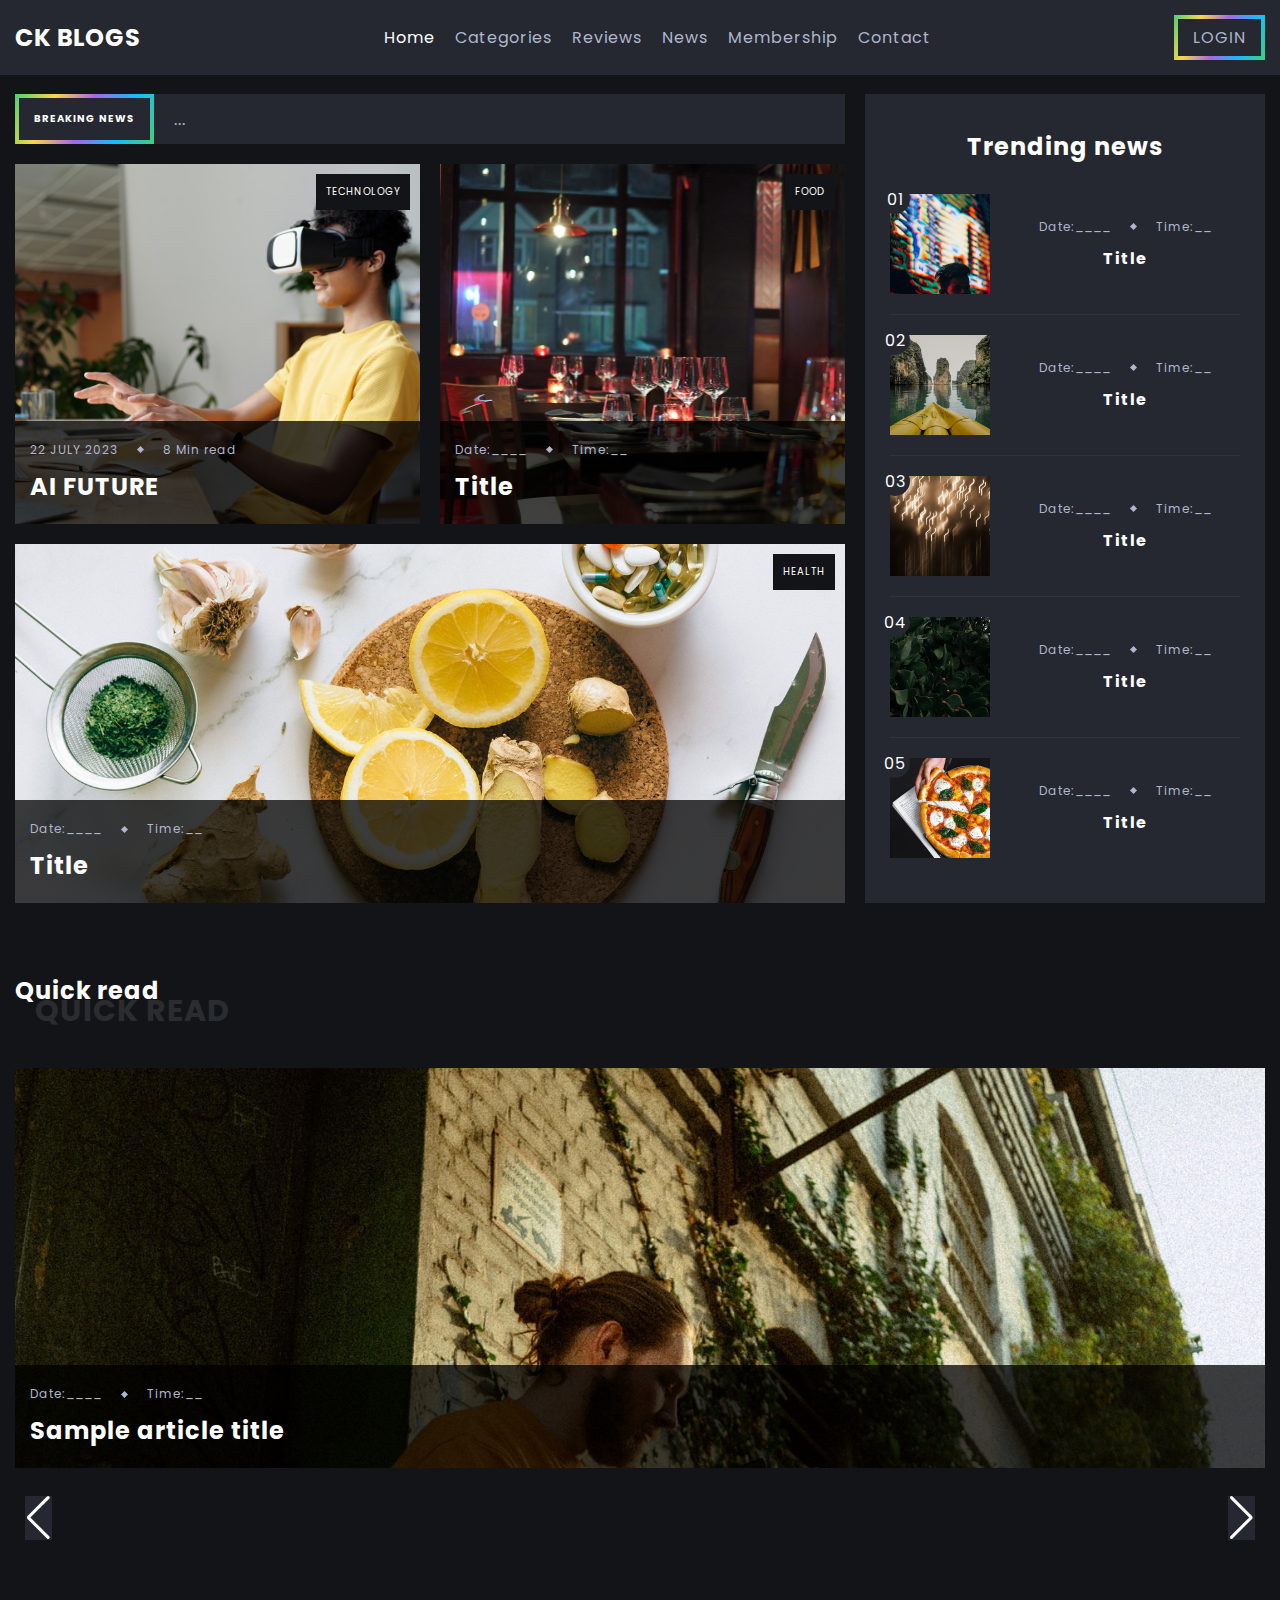
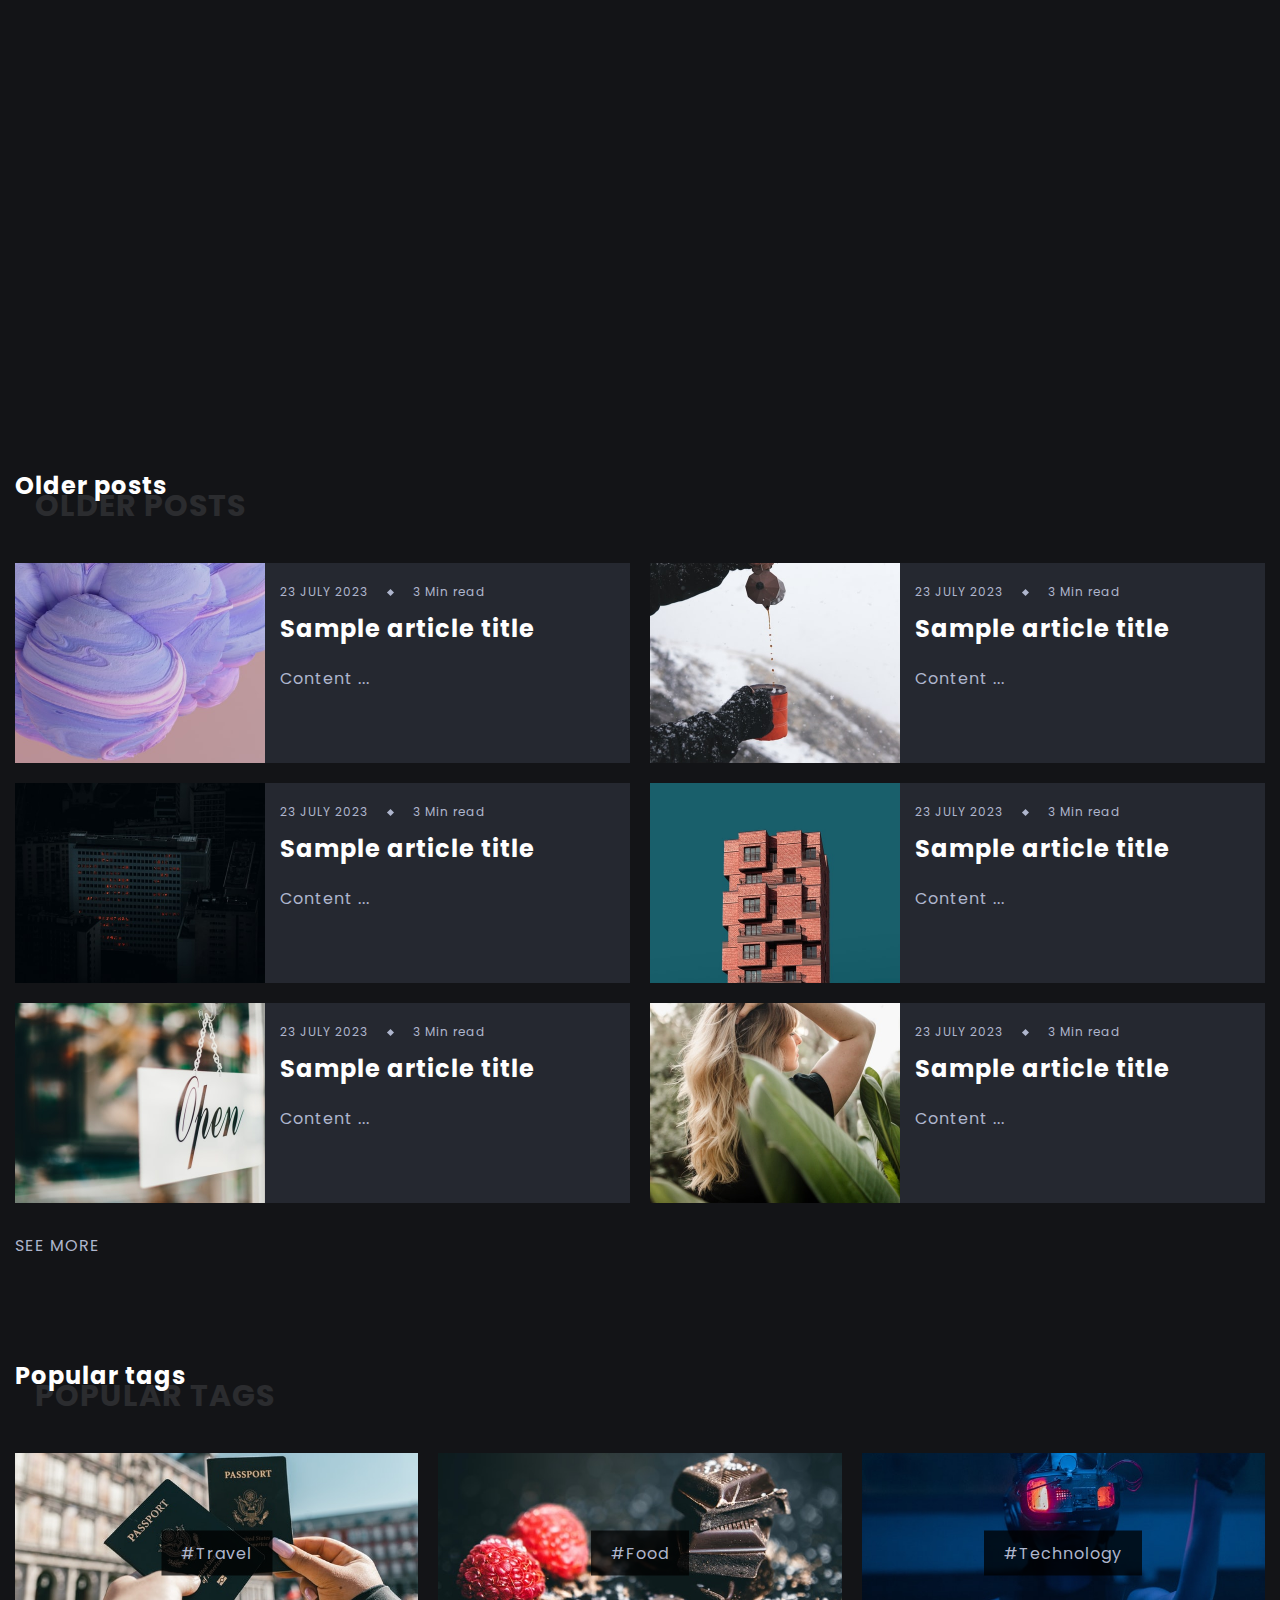
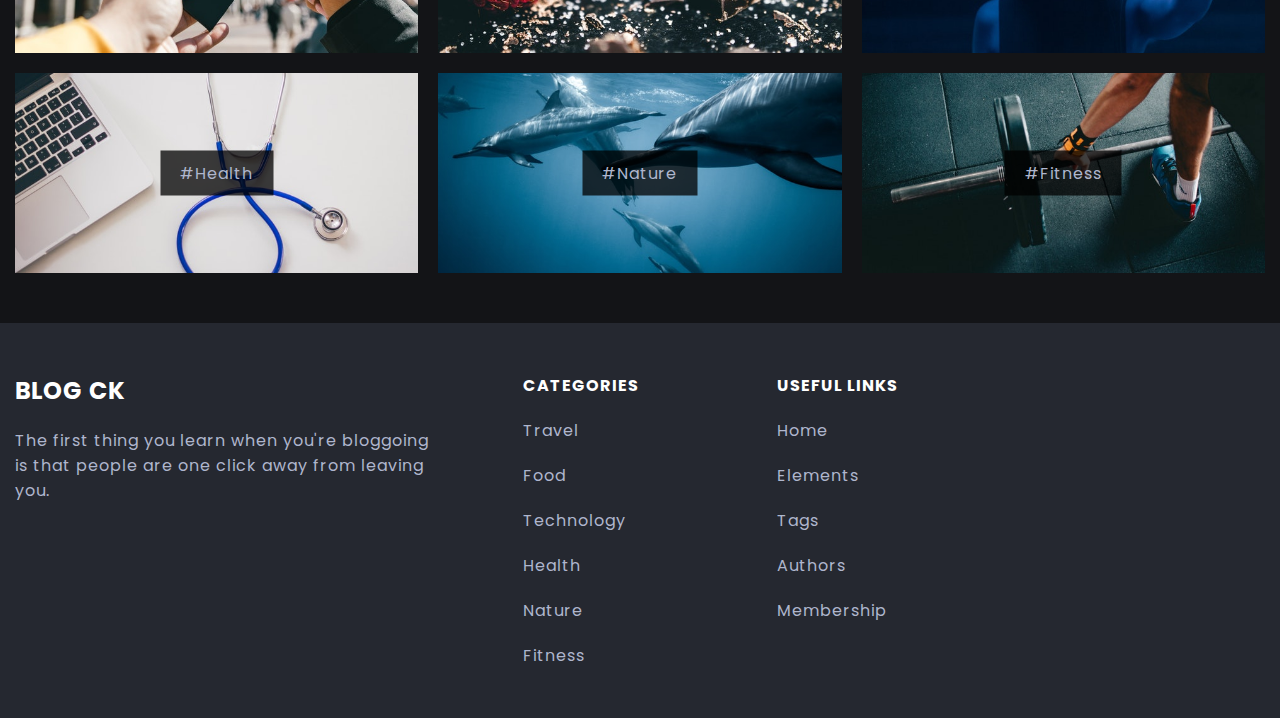
==== commit d42a52d4: "Update index.html" ====
--- a/BLOG-20230724T111830Z-001/BLOG/index.html
+++ b/BLOG-20230724T111830Z-001/BLOG/index.html
@@ -117,7 +117,7 @@
                 </a>
 
                 <a href="post.html" class="article featured-article featured-article-3">
-                    <img src="" alt="" class="article-image">
+                    <img src="featured/featured-3.jpg" alt="" class="article-image">
                     <span class="article-category">Health</span>
 
                     <div class="article-data-container">
